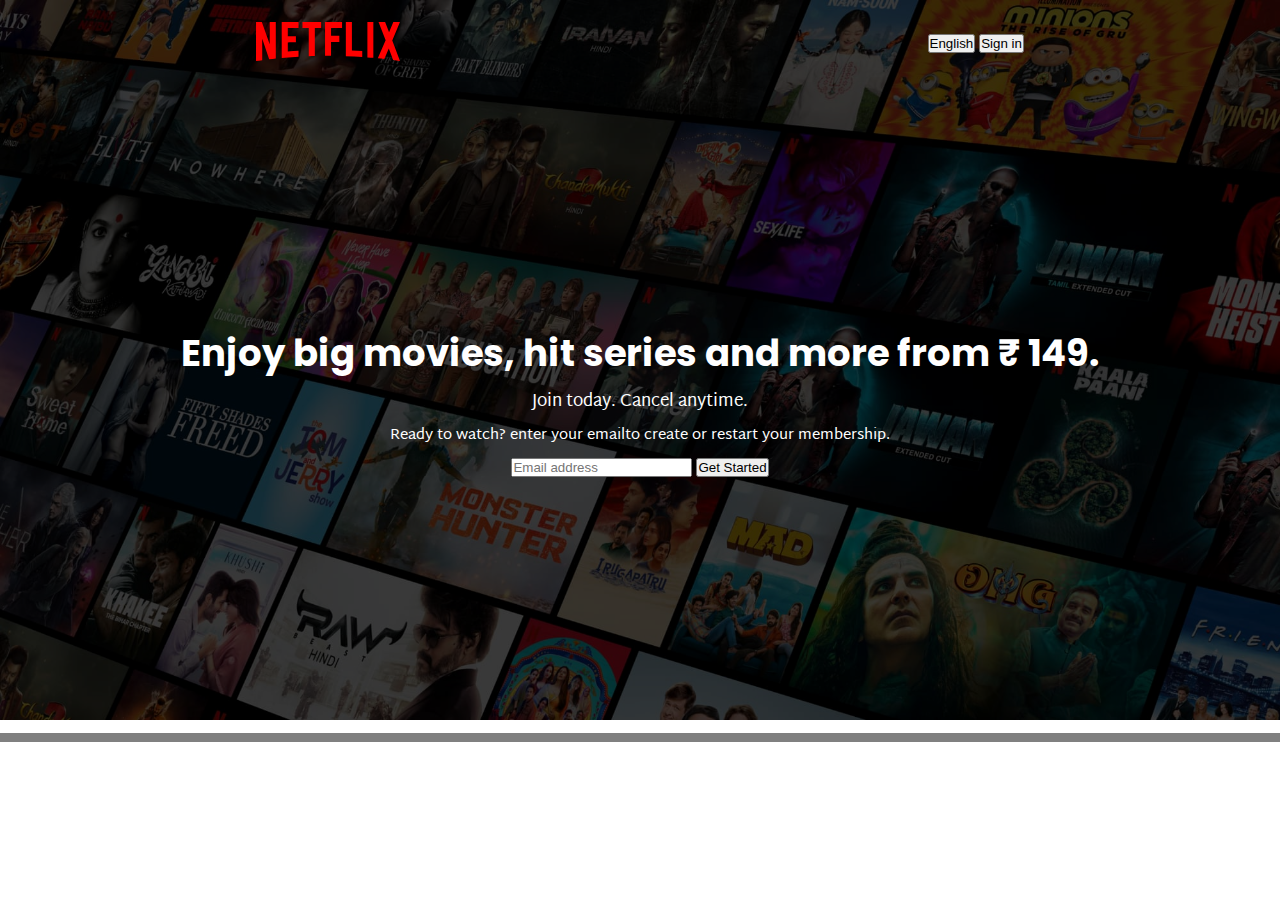
==== index.html @ f4b02752 "started netflix cloning" ====
<!DOCTYPE html>
<html lang="en">

<head>
    <meta charset="UTF-8">
    <meta name="viewport" content="width=device-width, initial-scale=1.0">
    <title>Netflix</title>
    <link rel="stylesheet" href="style.css">
</head>

<body>
    <div class="main">
        <nav>
            <span><img width="53" src="assests/images/logo.svg" alt=""></span>
            <div>
                <button>English</button>
                <button>Sign in</button>
            </div>
        </nav>
        <div class="box"></div>
        <div class="hero">
            <span>Enjoy big movies, hit series and more from ₹ 149.</span>
            <span>Join today. Cancel anytime.</span>
            <span>Ready to watch? enter your emailto create or restart your membership.</span>
            <div>
                <input type="text" placeholder="Email address">
                <button>Get Started</button>
            </div>
        </div>

        <div class="separation"></div>
    </div>
</body>

</html>
---- style.css ----
@import url('https://fonts.googleapis.com/css2?family=Martel+Sans:wght@200;300;400;600;700;800;900&family=Poppins:ital,wght@0,100;0,200;0,300;0,400;0,500;0,600;0,700;0,800;0,900;1,100;1,200;1,300;1,400;1,500;1,600;1,700;1,800;1,900&display=swap');

*{
    padding: 0;
    margin: 0;
}

.main {
    background-image: url('assests/images/bg.jpg');
    background-position: center center;
    background-size: max(1200px, 100vw);
    background-repeat: no-repeat;
    height: 80vh;
    position: relative;
}

.main .box {
    height: 80vh;
    width: 100%;
    background-color: black;
    opacity: 0.7;
    position: absolute;
    top: 0;
}

nav {
    display: flex;
    max-width: 60vw;
    margin: auto;
    justify-content: space-between;
    align-items: center;
    height: 62px;
    padding-top: 1%;
}

nav img {
    color: red;
    width: 9rem;
    position: relative;
    z-index: 10;
}

nav button {
    position: relative;
    z-index: 10;
}

.hero {
    font-family: "Martel Sans", serif;
    height: calc(100% - 62px);
    display: flex;
    justify-content: center;
    align-items: center;
    flex-direction: column;
    position: relative;
    color: white;
    gap: 5px;
    padding: 0 30px;
}

.hero> :nth-child(1) {
    font-family : "Poppins", serif;
    font-weight: bolder;
    font-size: 37px;
    text-align: center;
}

.hero> :nth-child(2) {
    font-weight: 300px;
    font-size: 17px;
    text-align: center;
}

.hero> :nth-child(3) {
    font-weight: 300px;
    font-size: 15px;
    text-align: center;
}

.separation{
    height:9px;
    background-color: grey;
}
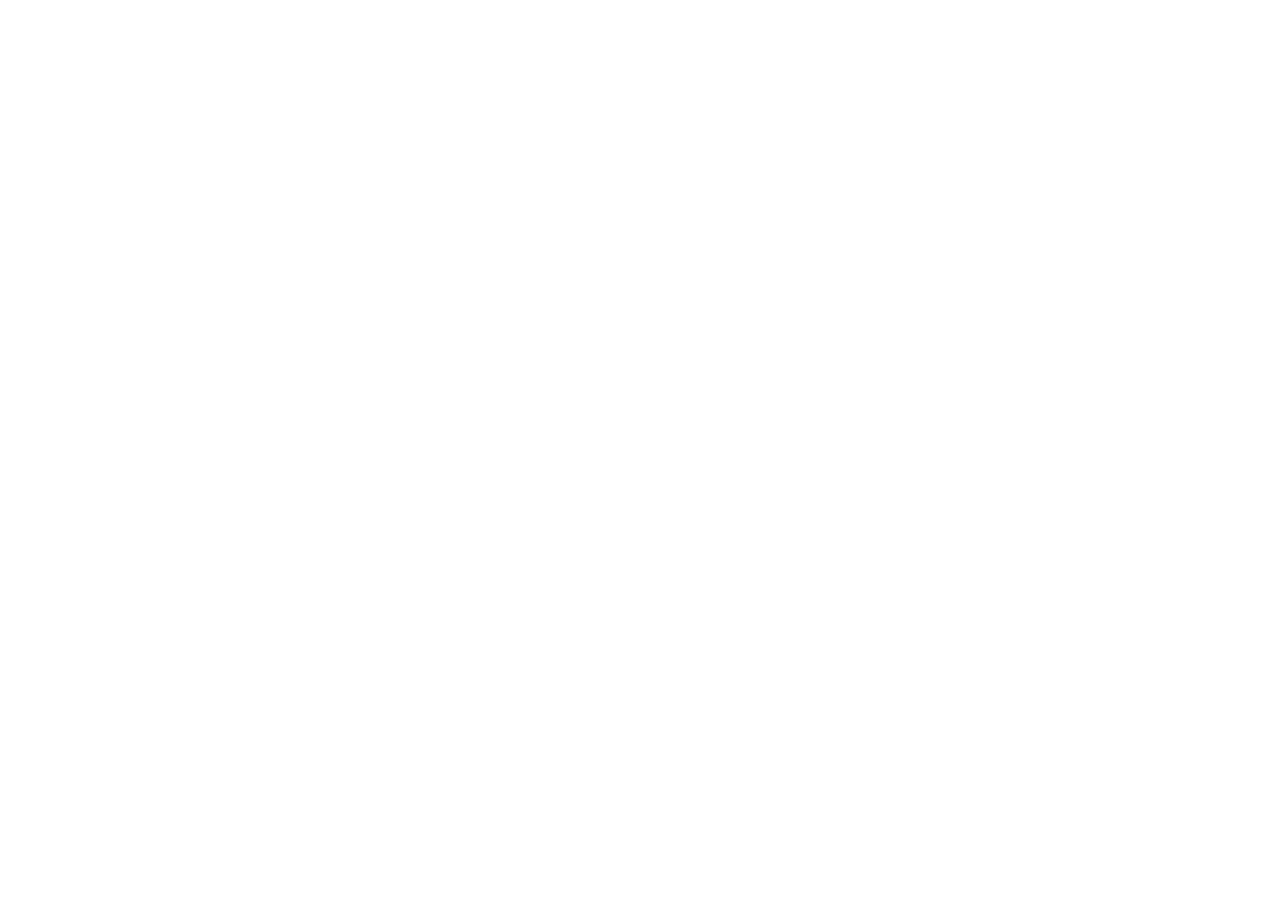
==== commit 68f8f5df: "started javascript" ====
--- a/index.html
+++ b/index.html
@@ -1,35 +1,12 @@
 <!DOCTYPE html>
 <html lang="en">
-
 <head>
     <meta charset="UTF-8">
     <meta name="viewport" content="width=device-width, initial-scale=1.0">
-    <title>Netflix</title>
-    <link rel="stylesheet" href="style.css">
+    <title>javascript</title>
+    <script src="script.js"></script>
 </head>
+<body>
 
-<body>
-    <div class="main">
-        <nav>
-            <span><img width="53" src="assests/images/logo.svg" alt=""></span>
-            <div>
-                <button>English</button>
-                <button>Sign in</button>
-            </div>
-        </nav>
-        <div class="box"></div>
-        <div class="hero">
-            <span>Enjoy big movies, hit series and more from ₹ 149.</span>
-            <span>Join today. Cancel anytime.</span>
-            <span>Ready to watch? enter your emailto create or restart your membership.</span>
-            <div>
-                <input type="text" placeholder="Email address">
-                <button>Get Started</button>
-            </div>
-        </div>
-
-        <div class="separation"></div>
-    </div>
 </body>
-
 </html>